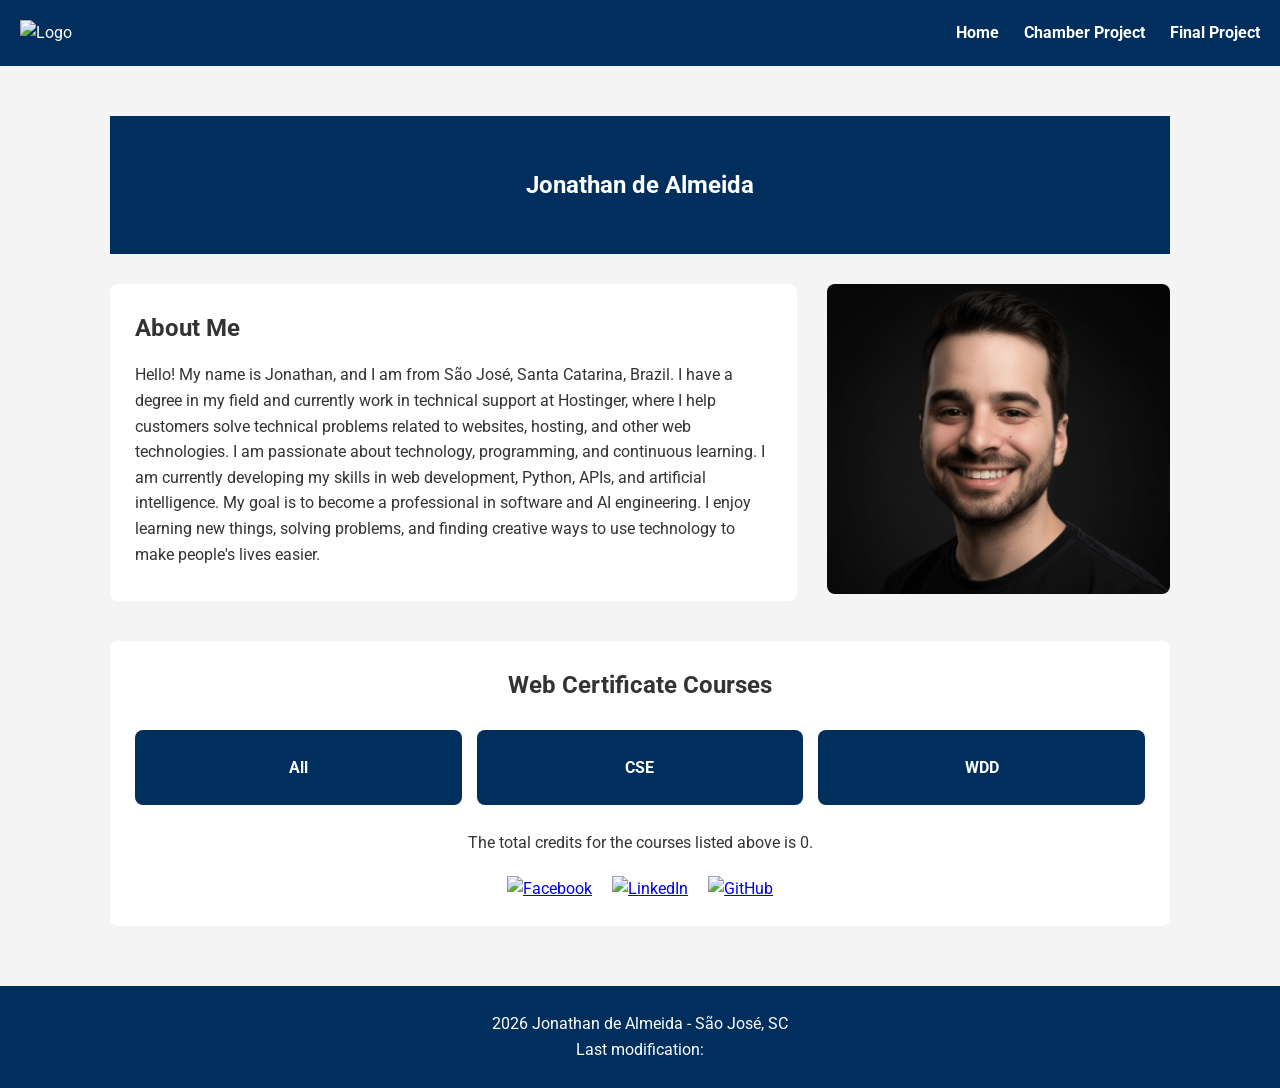
==== index.html @ 4a8a708f "fixed week 2" ====
<!DOCTYPE html>
<html lang="en">
<head>
    <meta charset="UTF-8">
    <meta name="viewport" content="width=device-width, initial-scale=1.0">
    <meta name="description" content="Student web development portfolio.">
    <link rel="icon" href="favicon.ico">
    <link rel="stylesheet" href="styles/small.css">
    <link rel="stylesheet" href="styles/large.css">
    <script type="module" src="scripts/script.js"></script>
    <meta name="author" content="Jonathan de Almeida"> 
    <meta property="og:title" content="Student web development portfolio">
    <meta property="og:description" content="The website shows a portfolio about the student Jonathan de Almeida, it's a home page about the course WDD231 from BYUI University">
    <meta property="og:url" content="https://jonathanhost.github.io/WDD231/">
    <meta property="og:locale" content="en_US">
    <meta property="og:image" content="https://jonathanhost.github.io/WDD231/images/jonathan-profile.png">
    <meta property="og:type" content="website">
    <meta property="og:site_name" content="Jonathan Website">
    <link rel="preconnect" href="https://fonts.googleapis.com">
    <link rel="preconnect" href="https://fonts.gstatic.com" crossorigin>
    <link href="https://fonts.googleapis.com/css2?family=Roboto:ital,wght@0,100..900;1,100..900&display=swap" rel="stylesheet">
    <title>Jonathan de Almeida</title>
</head>

<body>

   <header>
    <div>
        <img src="images/byui-blue-logo.png" alt="Logo">
        
    </div>

    <button id="menuButton" class="hamburger" aria-label="Open navigation menu" aria-expanded="false">
        ☰
    </button>

    <nav id="navigation">
        <ul>
            <li><a href="index.html">Home</a></li>
            <li><a href="chamber.html">Chamber Project</a></li>
            <li><a href="final.html">Final Project</a></li>
        </ul>
    </nav>
</header>

    <main>
        <section id="hero">
            <h1>Jonathan de Almeida</h1>
        </section>

        <section id="content">

            <div id="about-me">
                <h2>About Me</h2>

                <p>  Hello! My name is Jonathan, and I am from São José, Santa Catarina, Brazil. I have a degree in my field and currently work in technical support at Hostinger, where I help customers solve technical problems related to websites, hosting, and other web technologies.

                    I am passionate about technology, programming, and continuous learning. I am currently developing my skills in web development, Python, APIs, and artificial intelligence. My goal is to become a professional in software and AI engineering.

                    I enjoy learning new things, solving problems, and finding creative ways to use technology to make people's lives easier.
                </p>
            </div>

            <div id="student-photo">
                <img src="./images/jonathan-profile.png" alt="Student profile photo">
            </div>

        </section>

        <section id="courses">

            <h2>Web Certificate Courses</h2>

            <div id="cards">

                <article class="card" id="card-all">
                    <span>All</span>
                </article>

                <article class="card" id="card-cse">
                    <span>CSE</span>
                </article>

                <article class="card" id="card-wdd">
                    <span>WDD</span>
                </article>

            </div>
            <div class="courses-list"></div>

            <div id="course-summary">

                <p>
                    The total credits for the courses listed above is <span id="credits">0</span>.
                </p>

                <div class="social-links">
                    <a href="https://facebook.com/jonathan.vdm" target="_blank" aria-label="Facebook">
                        <img src="images/facebook-logo.png" alt="Facebook">
                    </a>

                    <a href="https://www.linkedin.com/in/jonathan2018" target="_blank" aria-label="LinkedIn">
                        <img src="images/linkedin-logo.webp" alt="LinkedIn">
                    </a>

                    <a href="https://github.com/jonathanhost" target="_blank" aria-label="GitHub">
                        <img src="images/github-logo.png" alt="GitHub">
                    </a>
                </div>

            </div>

        </section>

    </main>

    <footer>
    <p>2026 Jonathan de Almeida - São José, SC</p>

    <p>Last modification: <span id="lastModified"></span></p>
</footer>

</body>
</html>
---- styles/small.css ----
* {
    margin: 0;
    padding: 0;
    box-sizing: border-box;
}

body {
    font-family: roboto, sans-serif;
    background-color: #f4f4f4;
    color: #333;
    line-height: 1.6;
}

header {
    position: relative;
    background-color: #002E5D;
    color: white;
    padding: 20px;
    display: flex;
    flex-direction: column;
    flex-wrap: wrap;
    justify-content: space-between;
    align-items: center;
    gap: 20px;
}

header div {
    display: flex;
    align-items: center;
    gap: 15px;
}

header img {
    width: 60px;
}

header h1 {
    font-size: 24px;
}

.hamburger {
    display: block;
    background: none;
    border: none;
    color: white;
    font-size: 30px;
    cursor: pointer;
}

nav {
    display: none;
    width: 100%;
}

nav.open {
    display: block;
}

nav ul {
    list-style: none;
    display: flex;
    flex-direction: column;
    text-align: center;
    gap: 10px;
    padding: 15px;
}

nav a {
    color: white;
    text-decoration: none;
    font-weight: bold;
}

nav a:hover {
    color: #f1c40f;
}

main {
    max-width: 1100px;
    margin: 30px auto;
    padding: 20px;
}

#hero {
    background-color: #002E5D;
    color: white;
    padding: 50px;
    text-align: center;
    margin-bottom: 30px;
}

#content {
    display: grid;
    grid-template-columns: 1fr;
    gap: 30px;
    margin-bottom: 40px;
}

#about-me {
    background-color: white;
    padding: 25px;
    border-radius: 8px;
}

#about-me h2 {
    margin-bottom: 15px;
}

#student-photo img {
    width: 100%;
    border-radius: 8px;
}

#courses {
    background-color: white;
    padding: 25px;
    border-radius: 8px;
}

#courses h2 {
    text-align: center;
    margin-bottom: 25px;
}

#cards {
    display: grid;
    grid-template-columns: 1fr;
    gap: 15px;
}

.card {
    background-color: #002E5D;
    color: white;
    padding: 25px;
    text-align: center;
    border-radius: 8px;
    display: flex;
    flex-direction: column;
    gap: 10px;
    font-weight: bold;
}

.card:hover {
    background-color: #002E5D;
}

#course-summary {
    text-align: center;
    margin-top: 25px;
}

.social-links {
    display: flex;
    justify-content: center;
    gap: 20px;
    margin-top: 20px;
}

.social-links img {
    width: 35px;
}

footer {
    background-color: #002E5D;
    color: white;
    text-align: center;
    padding: 25px;
    margin-top: 40px;
}

.courses-list {
    display: flex;
    flex-wrap: wrap;
    align-items: center;
    justify-content: center;
    gap: 20px;
}

.course {
    background-color: #e6e6e6;
    color: #002E5D;
    border-radius: 0.5em;
    text-align: center;
    padding: 0.5em;
    margin: 0.5em;
    width: 16em;
    height: 8em;
}

.completed {
    background-color: #002E5D;
    color: #ffffff;
}
---- styles/large.css ----
@media screen and (min-width: 769px) {
    header {
        flex-direction: row;
        flex-wrap: nowrap;
        gap: 0;
    }

    .hamburger {
        display: none;
    }

    nav {
        display: block;
        width: auto;
    }

    nav ul {
        flex-direction: row;
        text-align: left;
        gap: 25px;
        padding: 0;
    }

    #content {
        grid-template-columns: 2fr 1fr;
    }

    #cards {
        grid-template-columns: repeat(3, 1fr);
    }
}
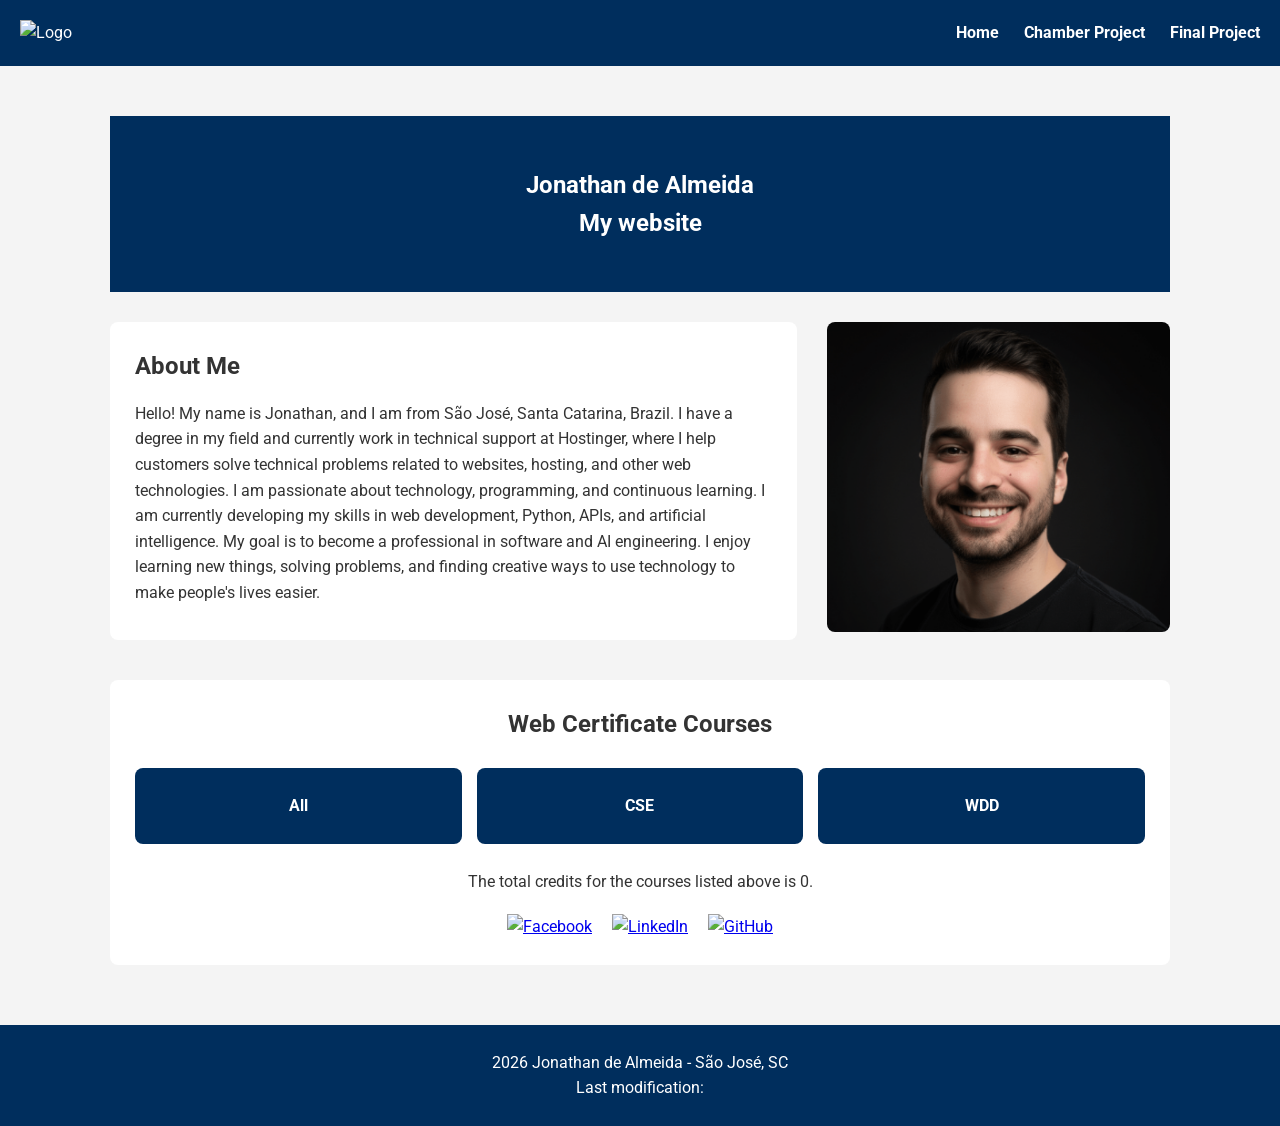
==== commit bc7f6141: "fixed html final" ====
--- a/index.html
+++ b/index.html
@@ -11,7 +11,7 @@
     <script type="module" src="scripts/script.js"></script>
     <meta name="author" content="Jonathan de Almeida"> 
     <meta property="og:title" content="Student web development portfolio">
-    <meta property="og:description" content="The website shows a portfolio about the student Jonathan de Almeida, it's a home page about the course WDD231 from BYUI University">
+    <meta property="og:description" content="This website showcases the personal portfolio of Jonathan de Almeida, a student at Brigham Young University–Idaho (BYU-I). It serves as the homepage for the WDD231 course, highlighting his web development projects, completed coursework, technical skills, and learning progress throughout the semester.">
     <meta property="og:url" content="https://jonathanhost.github.io/WDD231/">
     <meta property="og:locale" content="en_US">
     <meta property="og:image" content="https://jonathanhost.github.io/WDD231/images/jonathan-profile.png">
@@ -47,6 +47,7 @@
     <main>
         <section id="hero">
             <h1>Jonathan de Almeida</h1>
+            <h2>My website</h2>
         </section>
 
         <section id="content">
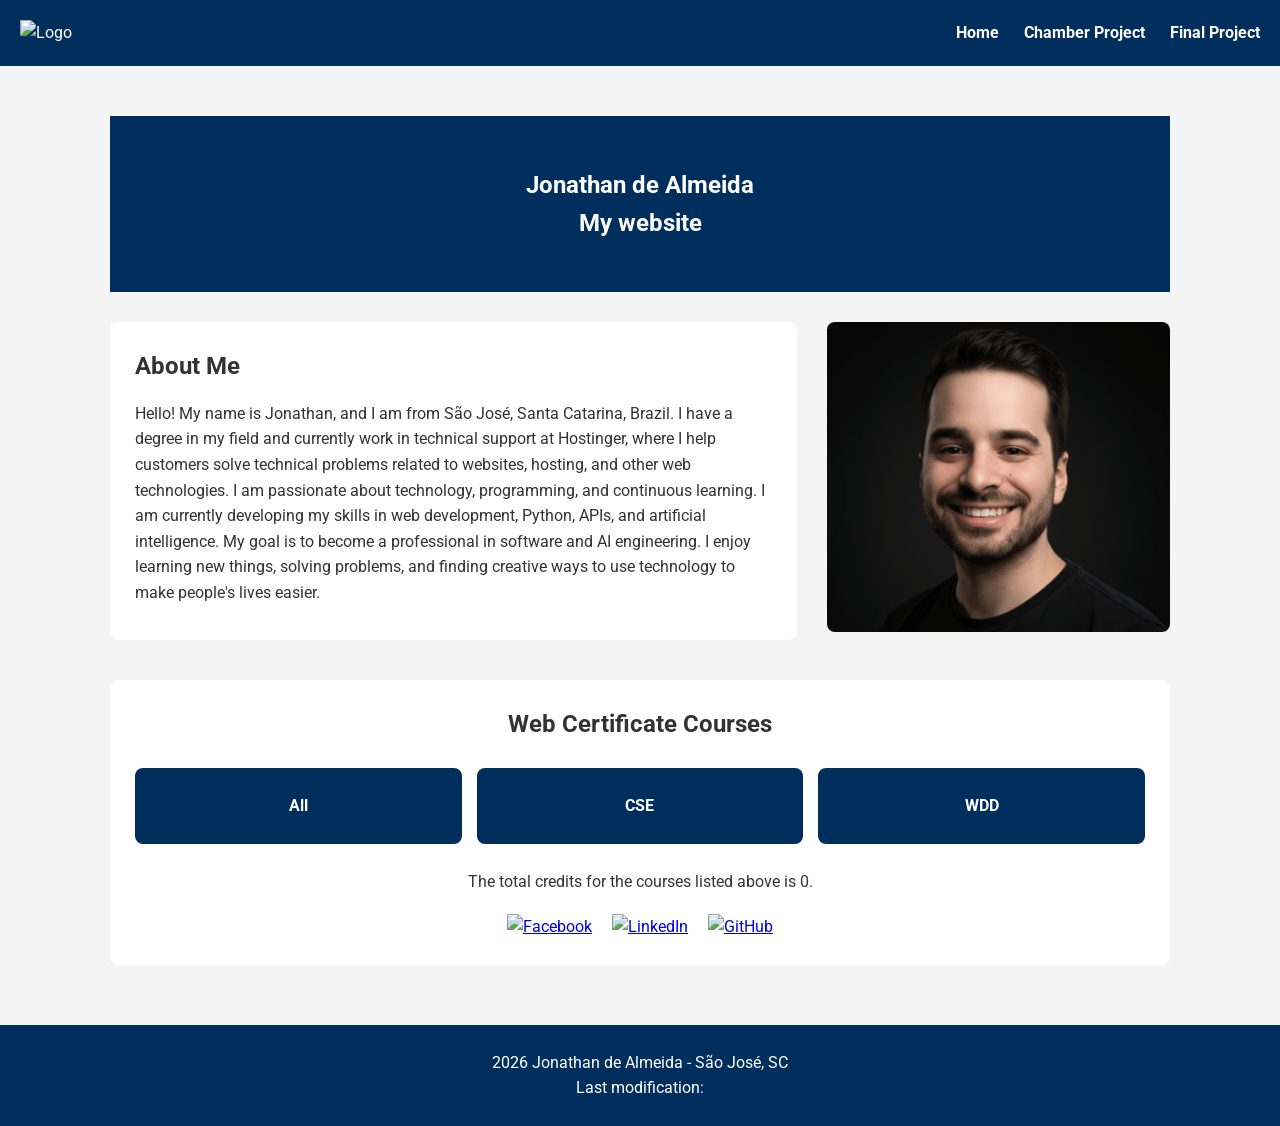
==== commit 25bf7ee7: "join page" ====
--- a/index.html
+++ b/index.html
@@ -4,7 +4,7 @@
 <head>
     <meta charset="UTF-8">
     <meta name="viewport" content="width=device-width, initial-scale=1.0">
-    <meta name="description" content="Student web development portfolio.">
+    <meta name="description" content="Explore Jonathan de Almeida's web development portfolio, featuring WDD231 coursework, projects, skills, and learning progress at BYU-Idaho.">
     <link rel="icon" href="favicon.ico">
     <link rel="stylesheet" href="styles/small.css">
     <link rel="stylesheet" href="styles/large.css">
@@ -113,7 +113,7 @@
             </div>
 
         </section>
-
+        <dialog id="course-details"></dialog>
     </main>
 
     <footer>
--- a/styles/small.css
+++ b/styles/small.css
@@ -192,3 +192,29 @@
     background-color: #002E5D;
     color: #ffffff;
 }
+
+dialog {
+  border: 1px solid rgb(0 0 0 / 10%);
+  border-radius: .25rem;
+  padding: 1rem;
+  background-color: #fff;
+  box-shadow: 0 0 3rem #777;
+  width: 90%;
+  max-width: 600px;
+}
+
+dialog::backdrop {
+  background-color: rgb(0 0 0 / 50%);
+}
+
+dialog button {
+  position: absolute;
+  top: 23px;
+  right: 23px;
+  padding: .5rem 1rem;
+  border: 1px solid rgb(0 0 0 / 10%);
+}
+
+.course:hover{
+ background-color: white;
+}
